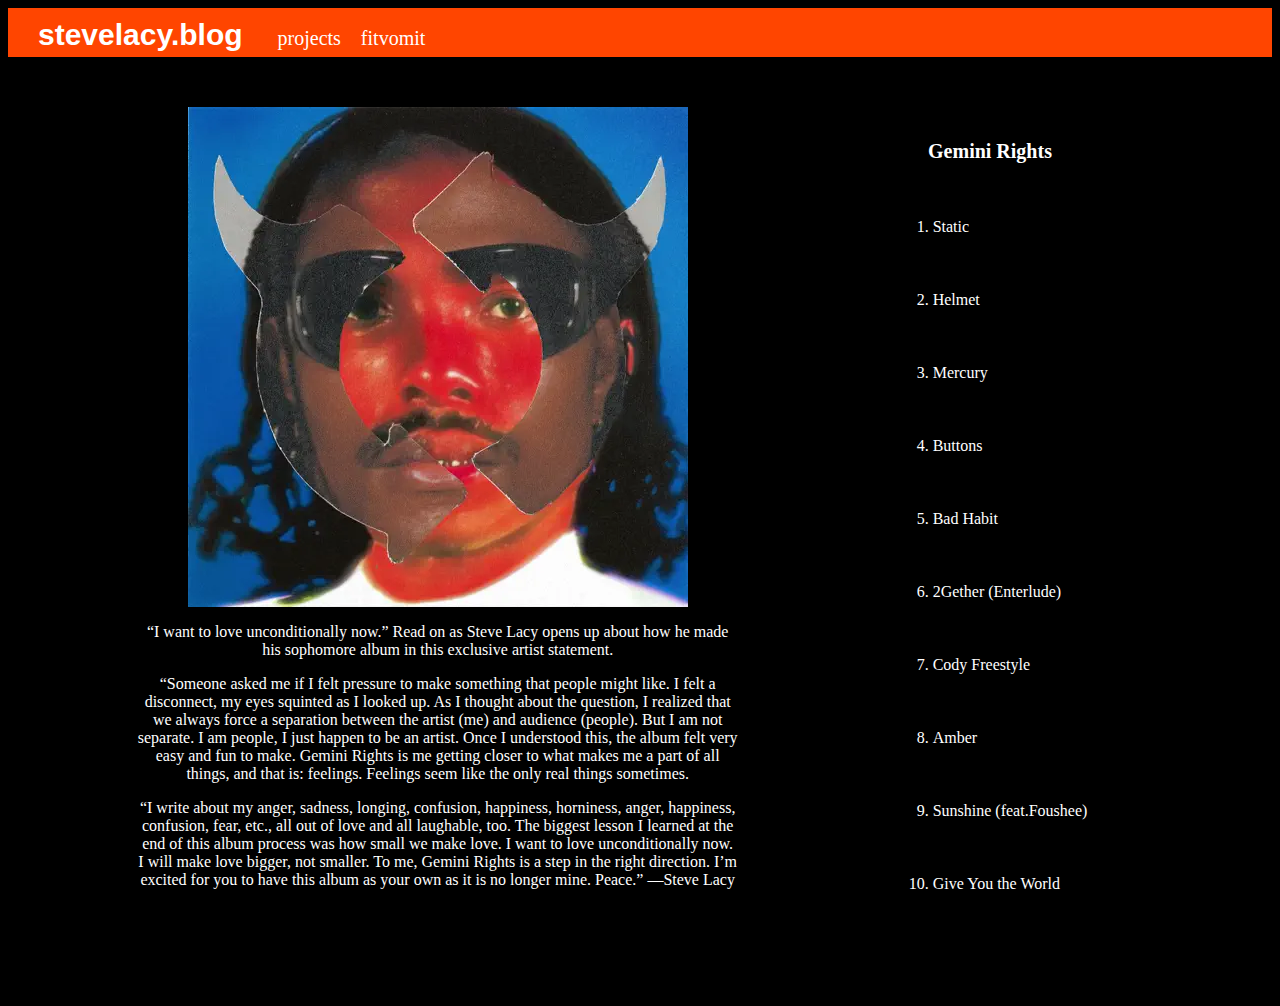
==== projects.html @ ce9ee801 "added gemini rights to projects" ====
<!DOCTYPE html>
<html lang="en">
    <head>
        <meta charset="UTF-8">
        <title>projects</title>
        <link rel="stylesheet" href="style.css">
    </head>

    <body >
        <div class="header">
            <a class="logo" href="index.html">stevelacy.blog</a>
            <a class="projects" href="projects.html">projects</a>
            <a class="vomit">fitvomit</a>
        </div>
        <div class="container">
            <div class="gemini">
                <div class="right">
                    <img src="images/gemini.webp" class="geminiart">
                    <div class="description">
                        <p>
                            “I want to love unconditionally now.” Read on as Steve Lacy opens up about how he made his sophomore album in this exclusive artist statement.
                        </p>
                        <p>
                            “Someone asked me if I felt pressure to make something that people might like. I felt a disconnect, my eyes squinted as I looked up. As I thought about the question, I realized that we always force a separation between the artist (me) and audience (people). But I am not separate. I am people, I just happen to be an artist. Once I understood this, the album felt very easy and fun to make. Gemini Rights is me getting closer to what makes me a part of all things, and that is: feelings. Feelings seem like the only real things sometimes.
                        </p>
                        <p>
                            “I write about my anger, sadness, longing, confusion, happiness, horniness, anger, happiness, confusion, fear, etc., all out of love and all laughable, too. The biggest lesson I learned at the end of this album process was how small we make love. I want to love unconditionally now. I will make love bigger, not smaller. To me, Gemini Rights is a step in the right direction. I’m excited for you to have this album as your own as it is no longer mine. Peace.” —Steve Lacy
                        </p>
                    </div>
                </div>
                <div class="tracks">
                    <h5 class="title">Gemini Rights</h5>
                    <ol>
                        <li>Static</li>
                        <li>Helmet</li>
                        <li>Mercury</li>
                        <li>Buttons</li>
                        <li>Bad Habit</li>
                        <li>2Gether (Enterlude)</li>
                        <li>Cody Freestyle</li>
                        <li>Amber</li>
                        <li>Sunshine (feat.Foushee)</li>
                        <li>Give You the World</li>
                    </ol>
                </div>

            </div>
        </div>
    </body>
</html>
---- style.css ----
body {
    background-color: black;
}
.header {
    color: white;
    background-color: orangered;
    font-size: 20px;
    padding-top: 10px;
    padding-bottom: 5px;
}
.logo {
    font-size: 30px;
    font-family: sans-serif;
    font-weight: bold;
    margin-left: 30px;
    margin-right: 30px;
    text-decoration: none;
    color: white;
}
.projects {
    margin-right: 15px;
    text-decoration: none;
    color: white;
}
.stage {
    height: 500px;
    width: auto;

}
.couch {
    height: 500px;
    width: auto;
}
.row1 {
    display: flex;
    justify-content: space-around;
    margin: 100px 100px 50px 100px
}
.row2 {
    display: flex;
    justify-content: center;
    gap: 50px;
    margin-bottom: 50px;

}

.row2 img {
    height: 400px;
    width: auto;
}
.container {
    display: flex;
    flex-direction: column;
    align-items: center;
}
.gemini {
    display: flex;
    color: white;
    gap: 100px;
    margin: 50px;

}
.geminiart {
    height: 500px;
    width: auto;
}
.description {
    width: 600px;
}
.right {
    display: flex;
    flex-direction: column;
    align-items: center;
    text-align: center;
}
.tracks 
.title {
    text-align: center;
    font-size: 20px;
}
li {
    margin: 55px;
}
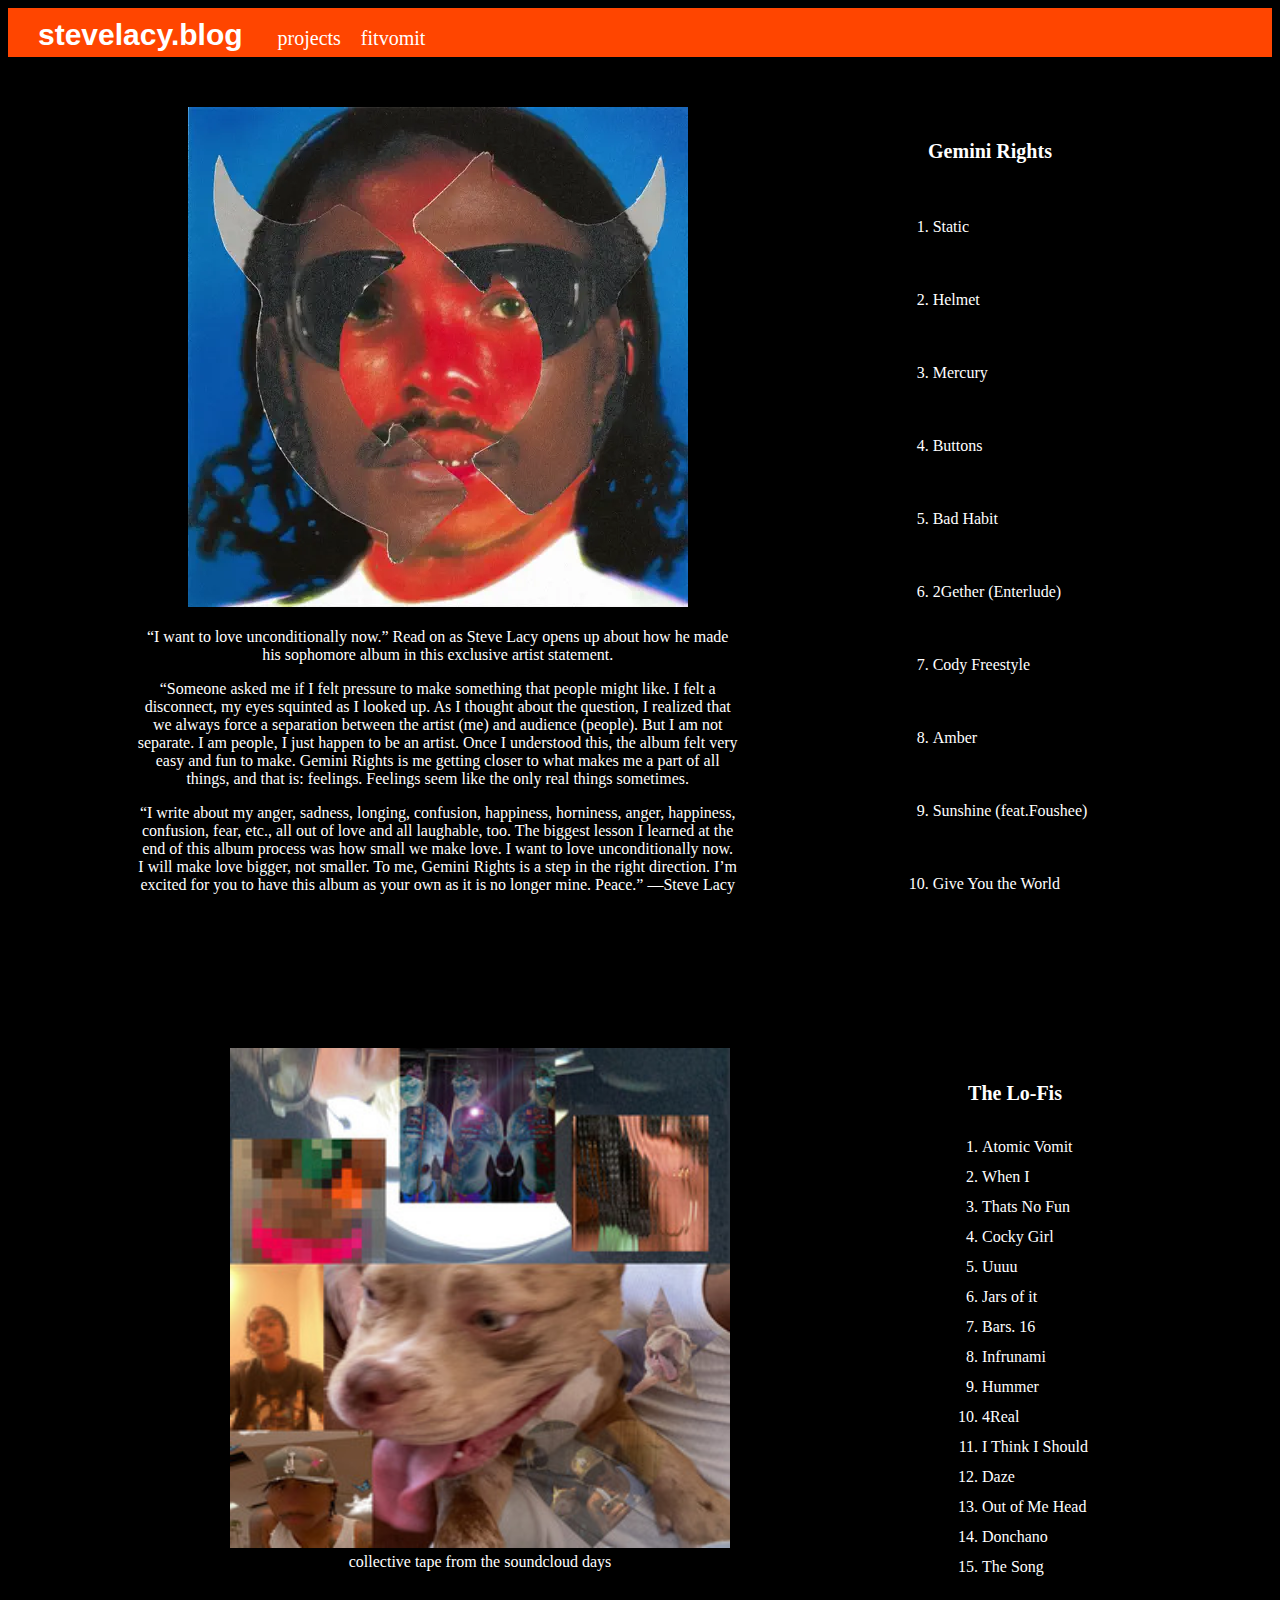
==== commit e3307bf9: "added lo-fis to projects page" ====
--- a/projects.html
+++ b/projects.html
@@ -15,7 +15,7 @@
         <div class="container">
             <div class="gemini">
                 <div class="right">
-                    <img src="images/gemini.webp" class="geminiart">
+                    <img src="images/gemini.webp" class="art">
                     <div class="description">
                         <p>
                             “I want to love unconditionally now.” Read on as Steve Lacy opens up about how he made his sophomore album in this exclusive artist statement.
@@ -28,9 +28,9 @@
                         </p>
                     </div>
                 </div>
-                <div class="tracks">
+                <div class="tracks-g">
                     <h5 class="title">Gemini Rights</h5>
-                    <ol>
+                    <ol class="g-list">
                         <li>Static</li>
                         <li>Helmet</li>
                         <li>Mercury</li>
@@ -45,6 +45,36 @@
                 </div>
 
             </div>
+
+            <div class="lofis">
+                <div class="right" id="lofi">
+                    <img src="images/lofi.jpeg" class="art">
+                    <div class="description">
+                        collective tape from the soundcloud days
+                    </div>
+                </div>
+
+                <div class="tracks-l">
+                    <h5 class="title">The Lo-Fis</h5>
+                    <ol class="l-list">
+                        <li>Atomic Vomit</li>
+                        <li>When I</li>
+                        <li>Thats No Fun</li>
+                        <li>Cocky Girl</li>
+                        <li>Uuuu</li>
+                        <li>Jars of it</li>
+                        <li>Bars. 16</li>
+                        <li>Infrunami</li>
+                        <li>Hummer</li>
+                        <li>4Real</li>
+                        <li>I Think I Should</li>
+                        <li>Daze</li>
+                        <li>Out of Me Head</li>
+                        <li>Donchano</li>
+                        <li>The Song</li>
+                    </ol>
+                </div>
+            </div>
         </div>
     </body>
 </html>--- a/style.css
+++ b/style.css
@@ -1,5 +1,6 @@
 body {
     background-color: black;
+    color: white;
 }
 .header {
     color: white;
@@ -52,6 +53,7 @@
     display: flex;
     flex-direction: column;
     align-items: center;
+    border-bottom: 1px solid rgb(48, 46, 46)
 }
 .gemini {
     display: flex;
@@ -60,12 +62,13 @@
     margin: 50px;
 
 }
-.geminiart {
+.art {
     height: 500px;
     width: auto;
 }
 .description {
     width: 600px;
+    margin-top: 5px;
 }
 .right {
     display: flex;
@@ -73,11 +76,22 @@
     align-items: center;
     text-align: center;
 }
-.tracks 
+
 .title {
     text-align: center;
     font-size: 20px;
 }
-li {
+ .g-list li {
     margin: 55px;
-}+}
+
+.lofis {
+    display: flex;
+    gap: 150px;
+    margin: 50px;
+}
+
+.l-list li {
+    margin: 12px;
+}
+
